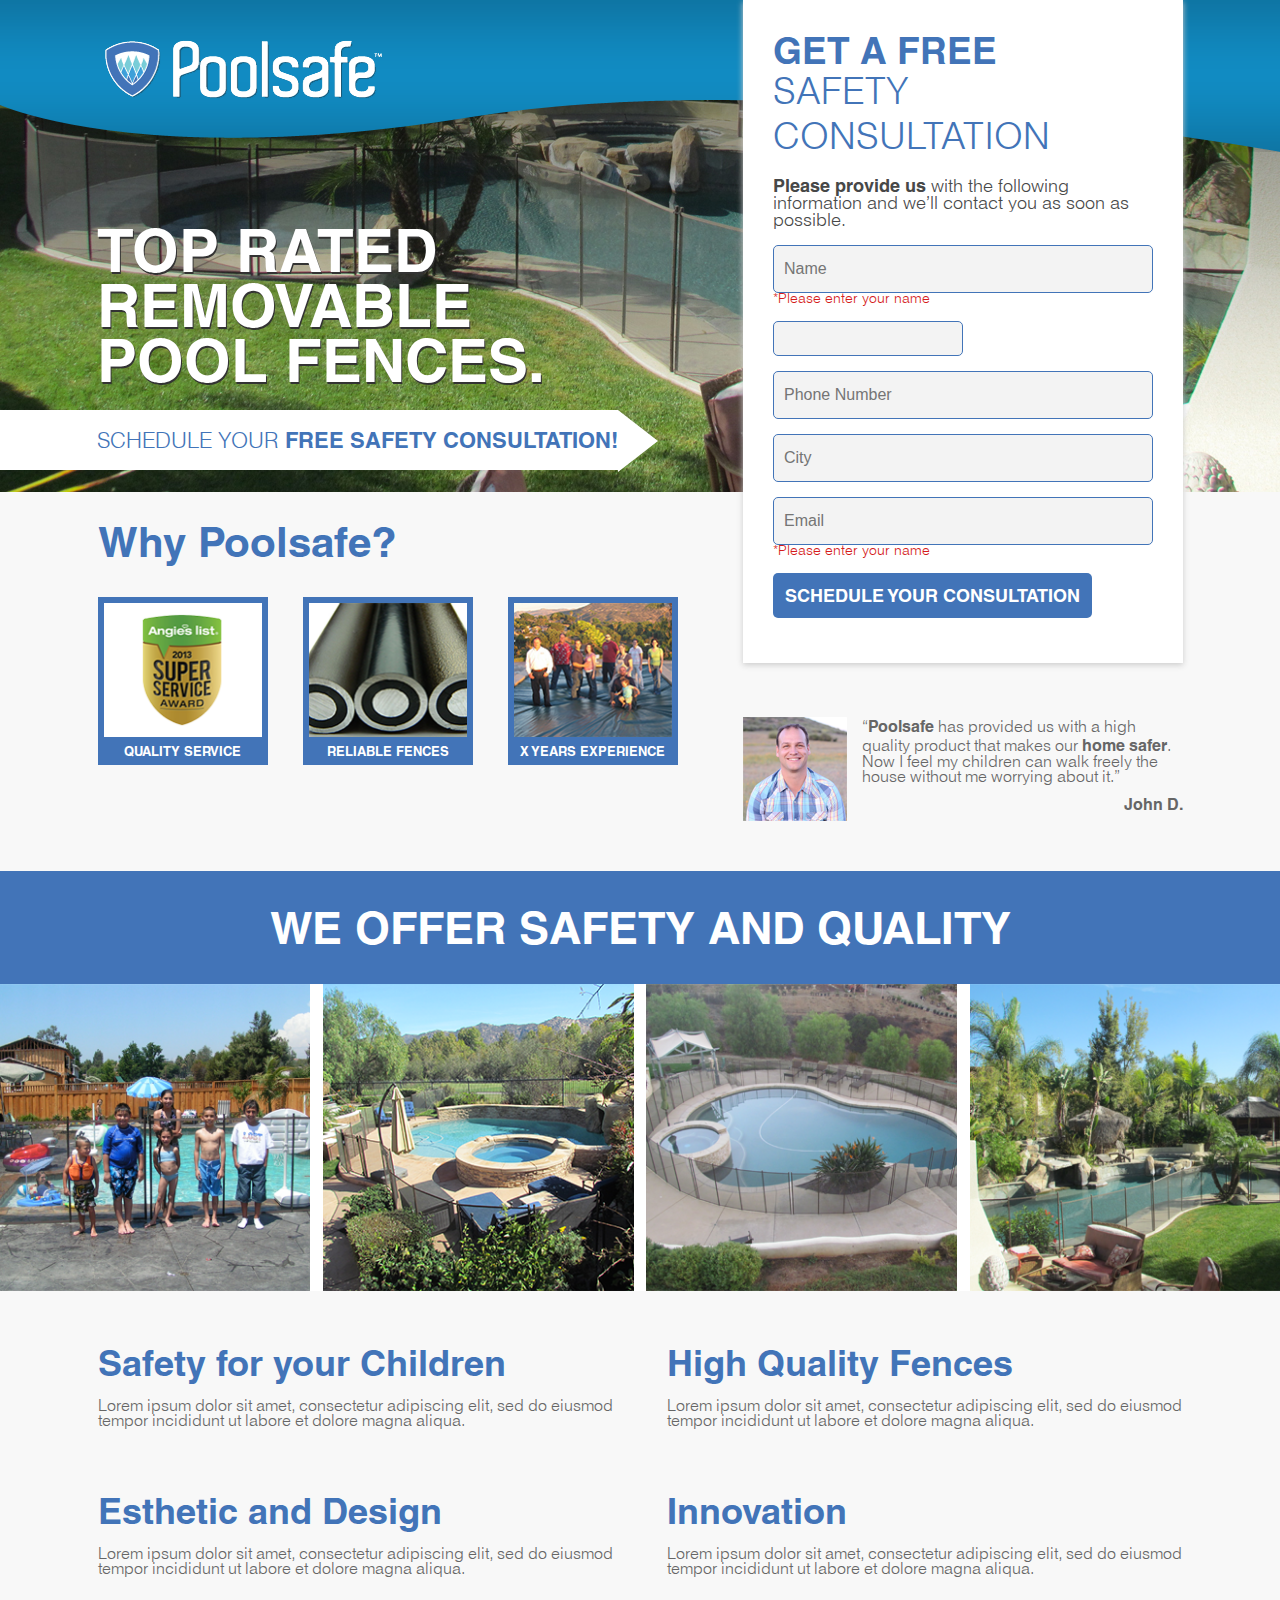
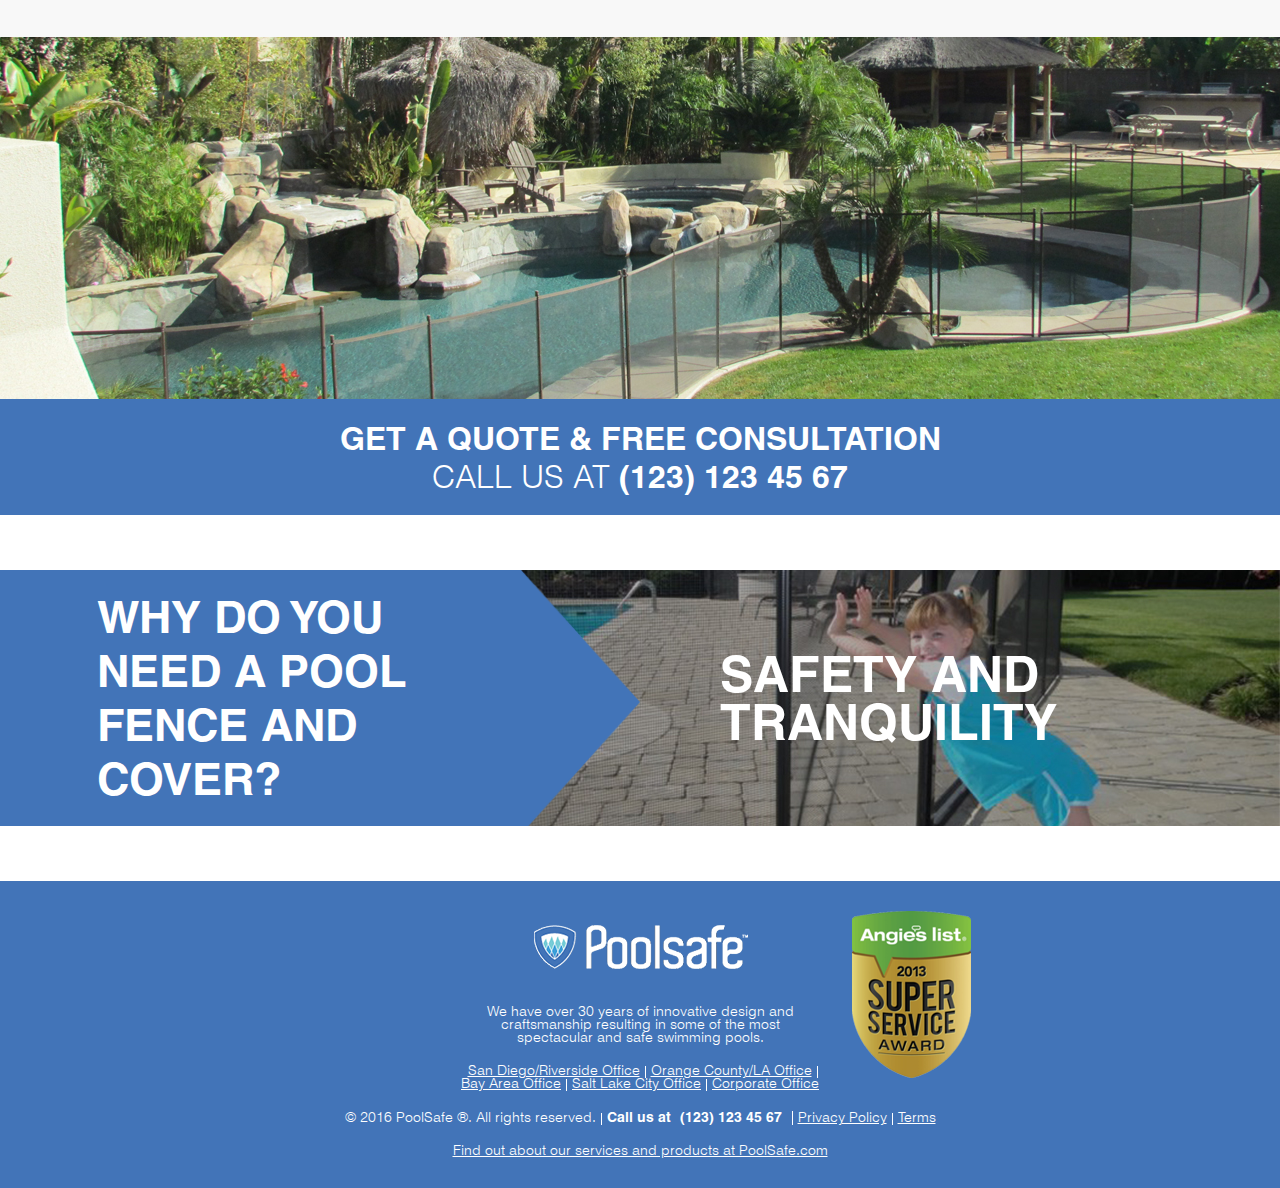
==== index.html @ 547ecc00 "HTML/CSS files" ====
<!doctype html>
<html>
<head>
<meta charset="utf-8">
<meta name="description" content="">
<meta name="keywords" content="">
<meta name="viewport" content="width=device-width, initial-scale=1">
<title>::PoolSafe::</title>
<link href="css/style.css" rel="stylesheet">
</head>

<body>
<section class="wrappar">
<header class="header">
    <div class="container">
        <div class="logo"><a href=""><img src="images/logo.png" alt="Pool Safe" /></a></div>
    </div>
</header>
<div class="banner">
    <div class="banner-caption1"><p>Top Rated Removable Pool Fences.</p></div>
    <div class="banner-caption2"><p>Schedule Your <strong>Free Safety Consultation!</strong></p></div>
    <img src="images/banner-img.jpg" alt="banner" />
</div>
<div class="c-form">
    <h2 class="color-blue">Get a Free <br><span>Safety<br> Consultation</span></h2>
    <p><strong>Please provide us</strong> with the following information and we’ll contact you as soon as possible.</p>
    <form>
        <p>
        <input type="text" name="Name" placeholder="Name" />
        <span class="error-msg">*Please enter your name</span>
        </p>
        <p class="">
         <select>
              <option></option>
              <option></option>
         </select>
        </p>
        <p>
        <input type="text" name="phone" placeholder="Phone Number" />
        </p>
        <p>
        <input type="text" name="city" placeholder="City" />
        </p>
        <p>
        <input type="email" name="email" placeholder="Email" />
        <span class="error-msg">*Please enter your name</span>
        </p>
        <p><input class="btn1" type="submit" name="submit" value="SCHEDULE YOUR CONSULTATION" /></p>
    </form>
</div>
<div class="why-pool">
    <div class="container">
    	<div class="why-pool-left">
        	<h2 class="color-blue">Why Poolsafe?</h2>
            <div class="wrap">
                <div class="why-pool-box">
                    <img src="images/pool-img1.png" alt="" />
                    <h4>Quality Service</h4>
                </div>
                <div class="why-pool-box">
                    <img src="images/pool-img2.png" alt="" />
                    <h4>RELIABLE FENCES</h4>
                </div>
                <div class="why-pool-box">
                    <img src="images/pool-img3.png" alt="" />
                    <h4>X Years EXPERIENCE</h4>
                </div>
                <div class="clr"></div>
            </div>
        </div>
        <div class="why-pool-right">
            <div class="testi">
            	<p><img src="images/john-d.png" alt="John D" /> “<strong>Poolsafe</strong> has provided us with a high quality product that makes our <strong>home safer</strong>. Now I feel my children can walk freely the house without me worrying about it.” </p> <p class="testi-name"><strong>John D.</strong></p>
            </div>
        </div>
        <div class="clr"></div>
    </div>
</div>
<div class="safety"><p>WE OFFER SAFETY AND QUALITY</p></div>
<div class="gallery">
    <div class="gallery-box"><img src="images/gallery-img1.png" alt="" /></div>
    <div class="gallery-box"><img src="images/gallery-img2.png" alt="" /></div>
    <div class="gallery-box"><img src="images/gallery-img3.png" alt="" /></div>
    <div class="gallery-box"><img src="images/gallery-img4.png" alt="" /></div>
    <div class="clr"></div>
</div>
<div class="services">
    <div class="container">
    	<div class="services-box">
        	<h3>Safety for your Children</h3>
            <p>Lorem ipsum dolor sit amet, consectetur adipiscing elit, sed do eiusmod tempor incididunt ut labore et dolore magna aliqua.</p>
        </div>
        <div class="services-box">
        	<h3>High Quality Fences</h3>
            <p>Lorem ipsum dolor sit amet, consectetur adipiscing elit, sed do eiusmod tempor incididunt ut labore et dolore magna aliqua.</p>
        </div>
        <div class="services-box">
        	<h3>Esthetic and Design</h3>
            <p>Lorem ipsum dolor sit amet, consectetur adipiscing elit, sed do eiusmod tempor incididunt ut labore et dolore magna aliqua.</p>
        </div>
        <div class="services-box">
        	<h3>Innovation</h3>
            <p>Lorem ipsum dolor sit amet, consectetur adipiscing elit, sed do eiusmod tempor incididunt ut labore et dolore magna aliqua.</p>
        </div>
        <div class="clr"></div>
    </div>
</div>
<div class="get-quote">
    <img src="images/get-quote-img.jpg" alt="" />
    <p><strong>GET A QUOTE & FREE CONSULTATION</strong><br>CALL US AT <strong><a href='#'>(123) 123 45 67</a></strong></p>
</div>
<div class="cover">
    <div class="cover-left"><p>Why do you<br>need a pool<br>fence and<br> cover?</p></div>
    <div class="cover-right"><p>SAFETY AND<br>TRANQUILITY</p></div>
    <div class="clr"></div>
</div>
</section>
<footer class="footer">
    <div class="footer-main">
        <p><a href=""><img src="images/footer-logo.png" alt="logo" /></a></p>
        <p>We have over 30 years of innovative design and<br> craftsmanship resulting in some of the most<br> spectacular and safe swimming pools.</p>
        <p><a href="">San Diego/Riverside Office</a><a href="">Orange County/LA Office</a><br><a href="">Bay Area Office</a><a href="">Salt Lake City Office</a><a href="">Corporate Office</a></p>
        <p><span>© 2016 PoolSafe ®. All rights reserved.</span><span><strong>Call us at <a href="#" class='no_line'>(123) 123 45 67</a></strong></span><a href="">Privacy Policy</a><a href="">Terms</a></p>
        <p><a href="">Find out about our services and products at PoolSafe.com</a></p>
        <span class="award"><img src="images/award.png" alt="2013 Super service award" /></span>
    </div>
</footer>
</body>
</html>
---- css/style.css ----
@charset "utf-8";
/* CSS Document */

body{
	font-family: 'HelveticaLight';
	color:#666666;
}
img{
	max-width:100%;
}
.clr{
	clear:both;
}
*{
	margin:0;
	padding:0;
	box-sizing:border-box;
	-moz-box-sizing:border-box;
	-webkit-box-sizing:border-box;
	-o-box-sizing:border-box;
	-ms-box-sizing:border-box;
}
.color-blue{
	color:#4274b8;
}
h1, h2, h3, h4, h5, h6, strong{
	font-weight:normal;
	font-family: 'Helvetica-Bold';
}
@font-face {
  font-family: 'HelveticaLight';
  src: url('../fonts/HelveticaLight.eot?#iefix') format('embedded-opentype'),  url('../fonts/HelveticaLight.woff') format('woff'), url('../fonts/HelveticaLight.ttf')  format('truetype'), url('../fonts/HelveticaLight.svg#HelveticaLight') format('svg');
  font-weight: normal;
  font-style: normal;
}
@font-face {
  font-family: 'Helvetica-Bold';
  src: url('../fonts/Helvetica-Bold.eot?#iefix') format('embedded-opentype'),  url('../fonts/Helvetica-Bold.otf')  format('opentype'),
	     url('../fonts/Helvetica-Bold.woff') format('woff'), url('../fonts/Helvetica-Bold.ttf')  format('truetype'), url('../fonts/Helvetica-Bold.svg#Helvetica-Bold') format('svg');
  font-weight: normal;
  font-style: normal;
}
.wrappar{
	width:1280px;
	margin:0 auto;
	position:relative;
}
.container{
	width:1085px;
	margin:0 auto;
}

.header{
	position:absolute;
	width:100%;
	background:url(../images/header-bg.png) no-repeat;
	background-size:100%;
	z-index:2;
}
.logo{
	padding:30px 0 50px;
}
.logo img{
	display:block;
}
.banner{
	position:relative;
}
.banner img{
	display:block;
	width:100%;
}
.banner-caption1{
	position:absolute;
	top:223px;
	left:97px;
	width:500px;
}
.banner-caption1 p{
	font-size:60px;
	text-transform:uppercase;
	line-height:55px;
	color:#fff;
	font-family: 'Helvetica-Bold';
	text-shadow:1px 2px #333;
	-moz-text-shadow:1px 2px #333;
	-webkit-text-shadow:1px 2px #333;
	-o-text-shadow:1px 2px #333;
}
.banner-caption2{
	position:absolute;
	bottom:22px;
	left:0;
	background:#fff;
	padding-left:97px;
}
.banner-caption2 p{
	color:#4274b8;
	padding:17px 0;
	font-size:22px;
	text-transform:uppercase;
}
.banner-caption2::after {
    border-bottom: 31px solid transparent;
    border-left: 40px solid #fff;
    border-top: 31px solid transparent;
    content: "";
    height: 0;
    left: 100%;
    position: absolute;
    top: 0;
    width: 0;
}
.c-form {
    background: #fff none repeat scroll 0 0;
    box-shadow:0px 2px 6px #cccccc;
    color: #474848;
    padding: 30px;
    position: absolute;
    right: 97px;
    top: 0;
    width: 440px;
    z-index: 3;
}
.c-form p{
	margin-bottom:15px;
	font-size:18px;
}
.c-form h2{
	font-size:37px;
	line-height:40px;
	margin-bottom:15px;
	text-transform:uppercase;
}
.c-form h2 span{
	font-family: 'HelveticaLight';
}
.c-form form{
}
.c-form input[type="text"], .c-form input[type="email"], .c-form select{
	background:#f3f3f3;
	height:48px;
	border:1px solid #4274b8;
	border-radius:5px;
	width:100%;
	padding:0 10px;
	color:#989898;
	font-size:16px;
}
.c-form select{
	width:50%;
	height:35px;
	-moz-appearance:none;
	-webkit-appearance:none;
	appearance:none;
}
span.error-msg{
	color:#d51b1b;
	font-size:14px;
	display:block;
}
.btn1{
	border-radius:5px;
	color:#fff;
	border:none;
	text-transform:uppercase;
	font-size:18px;
	text-align:center;
	padding:12px;
	font-family: 'Helvetica-Bold';
	background:#4274b8;
	cursor:pointer;
	-webkit-appearance:none;
	-moz-appearance:none;
	appearance:none;
}
.why-pool{
	background:#f8f8f8;
	padding:25px 0 40px;
}
.why-pool h2{
	font-size:42px;
	margin-bottom:30px;
}
.why-pool-left{
	width:582px;
	float:left;
}
.why-pool-right{
	width:440px;
	float:right;
	padding-top:200px;
}
.why-pool-box{
	float:left;
	border:6px solid #4274b8;
	text-align:center;
	width:170px;
	margin-left:35px;
}
.why-pool-box img{
	display:block;
	width:100%;
}


.get-quote a {
    color: #fff;
    text-decoration: none;
}
.why-pool-box:nth-child(1){
	margin-left:0;
}
.why-pool-box h4{
	text-transform:uppercase;
	color:#fff;
	font-size:13px;
	background:#4274b8;
	padding:6px 0 0;
}
.testi{
}
.testi img{
	float:left;
	margin:0 15px 10px 0;
}
.testi-name{
	text-align:right;
	margin-top:10px;
}
.safety{
	background:#4274b8;
	text-align:center;
}
.safety p{
	color:#fff;
	font-size:45px;
	text-transform:uppercase;
	font-family: 'Helvetica-Bold';
	padding:30px;
}
.gallery{
}
.gallery img{
	width:100%;
	display:block;
}
.gallery-box{
	float:left;
	width:24.25%;
	margin-left:1%;
}
.gallery-box:nth-child(1){
	margin-left:0;
}
.services{
	background:#f8f8f8;
	padding:50px 0 0;
}
.services-box{
	float:left;
	width:47.5%;
	margin-bottom:60px;
}
.services-box:nth-child(2n){
	float:right;
}
.services-box h3{
	font-size:36px;
	color:#4274B8;
	margin-bottom:15px;
}
.services-box p{
	font-size:16px;
}
.get-quote{
	text-align:center;
	margin-bottom:55px;
}
.get-quote img{
	display:block;
	width:100%;
}
.get-quote p{
	background:#4274B8;
	color:#fff;
	text-transform:uppercase;
	font-size:32px;
	padding:20px 0;
}
.cover{
	background:url(../images/cover-bg.jpg) no-repeat right top;
	margin-bottom:55px;
}
.cover-left{
	float:left;
	width:50%;
	background:url(../images/cover-blue-bg.png) no-repeat;
	background-size:100%;
	padding:20px 20px 20px 97px;
}
.cover-left p{
	font-size:45px;
	line-height:54px;
	text-transform:uppercase;
	font-family: 'Helvetica-Bold';
	color:#fff;
}
.cover-right{
	float:left;
	padding:80px;
}
.cover-right p{
	font-size:50px;
	line-height:48px;
	font-family: 'Helvetica-Bold';
	color:#fff;
}
.footer{
	background:#4274b8;
	text-align:center;
	font-size:14px;
	color:#fff;
	padding:30px 0 10px;
}
.footer-main{
	width:620px;
	margin:0 auto;
	position:relative;
}
.footer p{
	margin-bottom:20px;
}
.footer a{
	text-decoration:underline;
	color:#fff;
	display:inline-block;
	line-height:12px;
	padding:0 5px;
	border-right:1px solid #fff;
}
.footer a:hover{
	text-decoration:none;
}
.footer span{
	color:#fff;
	display:inline-block;
	line-height:12px;
	padding:0 5px;
	border-right:1px solid #fff;
}
.footer a:last-child, .footer span:last-child{
	border:none;
}
.award{
	position:absolute;
	top:0;
	right:-26px;
	display:inline-block;
}
.footer a.no_line{ text-decoration:none;}

@media all and (max-width:1279px){
	.wrappar{width:100%;}
	.container{width:96%;}
	.logo{padding:14px 0 24px;}
	.banner-caption1{width:300px; left:2%; bottom:120px; top:auto;}
	.banner-caption1 p{font-size:36px; line-height:36px;}
	.c-form{width:350px; right:2%;}
	.banner-caption2{padding-left:2%;}
	.c-form h2{font-size:30px; line-height:34px;}
	.btn1{font-size:14px;}
	.why-pool-right{width:100%; margin-top:35px; padding:0;}
	.cover-left{background:rgba(0, 0, 0, 0) url("../images/cover-blue-bg.png") no-repeat scroll 0 0 / 100% 100%; padding:20px 0; text-align:center;}
}
@media all and (max-width:980px){
	.logo{padding:20px 0;}
	.logo img{width:170px;}
	.c-form{width:100%; box-shadow:none; position:relative; right:auto; top:auto;}
	.c-form h2 br{display:none;}
	.banner-caption1{width:80%; bottom:110px;}
	.services-box{width:100%;}
	.cover{background:none;}
	.cover-left{width:100%; background:#4274B8;}
	.cover-left br{display:none;}
	.cover-right{width:100%; background:rgba(0, 0, 0, 0) url("../images/cover-bg.jpg") no-repeat scroll right top;}
	.cover-left p{font-size:36px; line-height:44px;}
}
@media all and (max-width:767px){
	.container{width:92%;}
	.header{position:relative; text-align:center; background:#1082b5;}
	.logo{padding:10px 0;}
	.logo img{display:inline-block;}
	.banner-caption2 p{font-size:12px;}
	.banner-caption2::after{border-bottom: 21px solid transparent; border-left: 20px solid #fff; border-top: 21px solid transparent;}
	.banner-caption2{bottom:10px;}
	.banner-caption1 p{font-size:16px; line-height:normal;}
	.banner-caption1{bottom:65px;}
	.banner-caption2 p{padding:13px 0;}
	.c-form{padding:20px;}
	.why-pool-left{width:100%;}
	.why-pool h2{font-size:36px; text-align:center;}
	.why-pool-box, .why-pool-box:nth-child(1){float:none; margin:0 auto 20px;}
	.gallery-box{width:50%; margin:0;}
	.services{padding:30px 0 0;}
	.services-box{margin-bottom:20px;}
	.services-box h3{font-size:24px; margin-bottom:8px;}
	.get-quote p{font-size:20px;}
	.get-quote{margin-bottom:20px;}
	.cover-left p, .cover-right p{font-size:20px; line-height:26px;}
	.cover-right{padding:40px 20px;}
	.cover{margin-bottom:20px;}
	.footer-main{width:100%; padding:0 20px;}
	.award{position:relative; top:auto; right:auto;}
	.safety p{font-size:30px;}
}
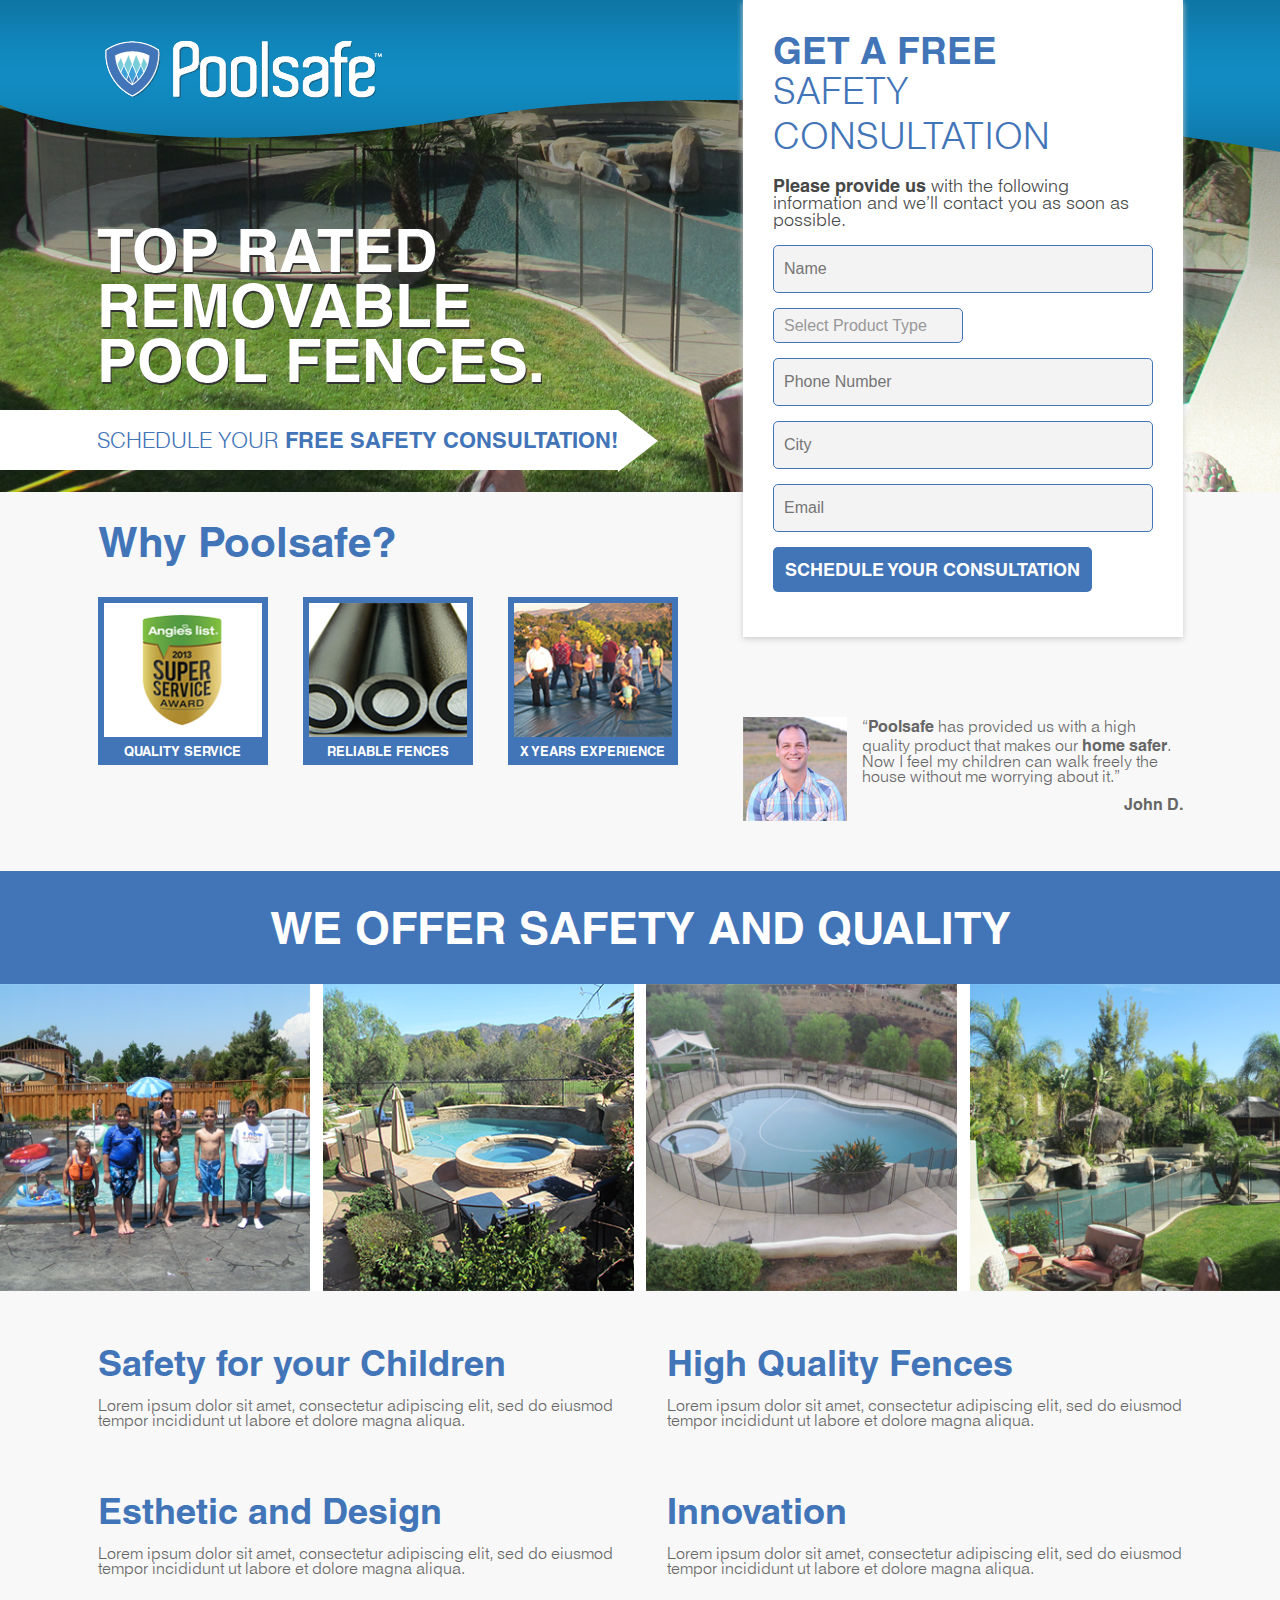
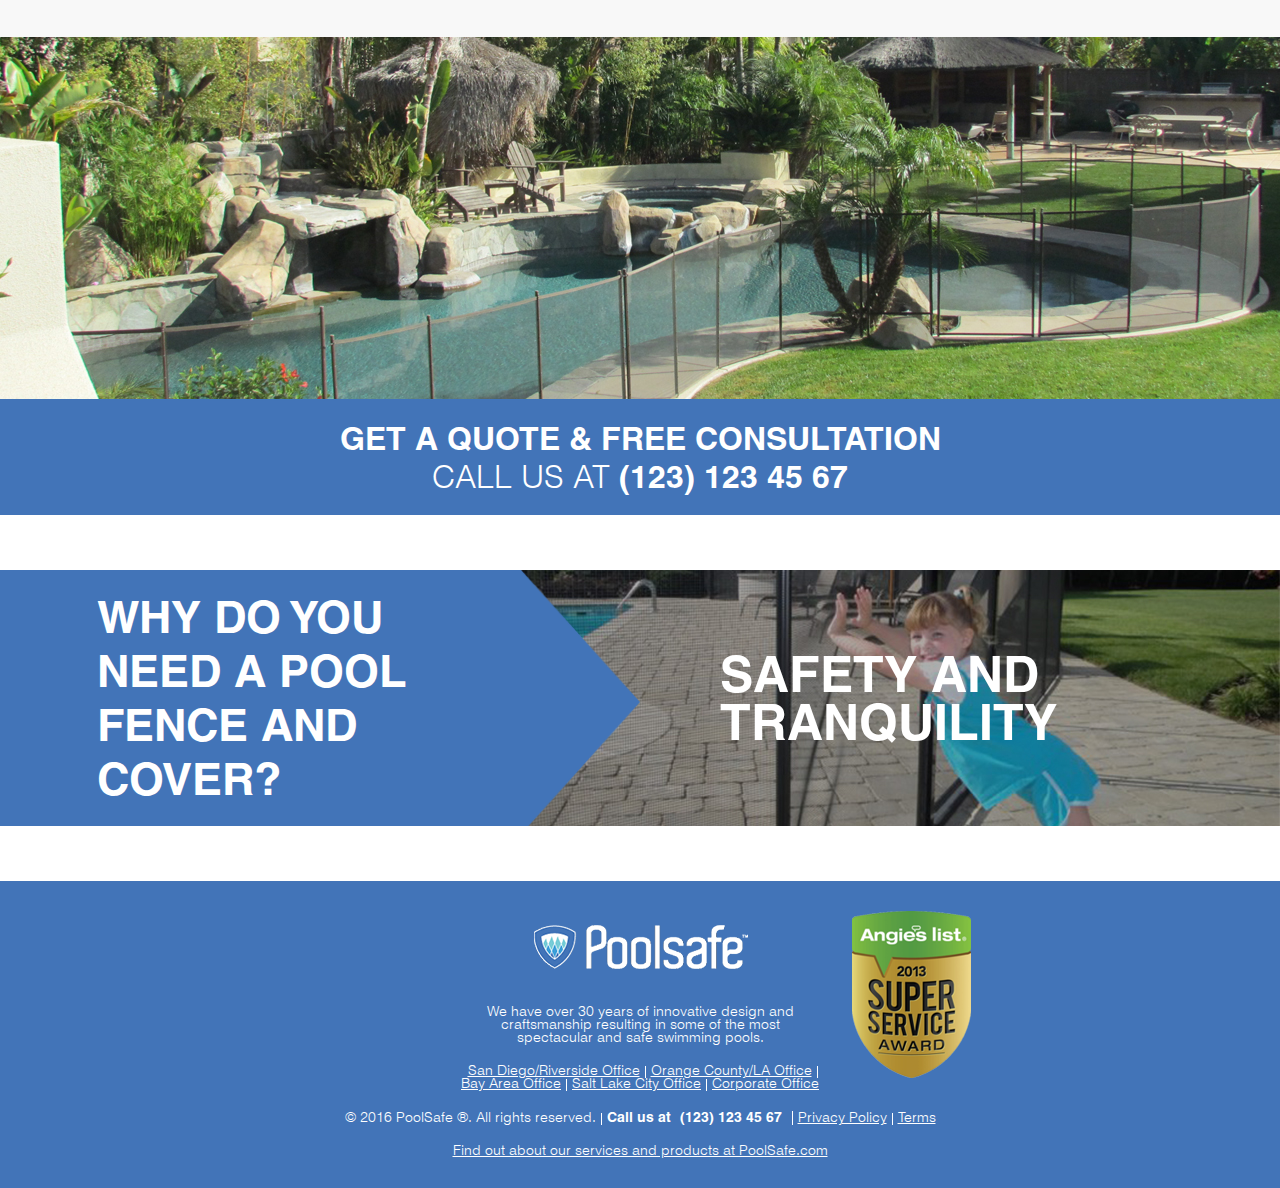
==== commit a089b254: "initial creation of email script" ====
--- a/index.html
+++ b/index.html
@@ -1,119 +1,120 @@
 <!doctype html>
 <html>
 <head>
-<meta charset="utf-8">
-<meta name="description" content="">
-<meta name="keywords" content="">
-<meta name="viewport" content="width=device-width, initial-scale=1">
-<title>::PoolSafe::</title>
-<link href="css/style.css" rel="stylesheet">
+    <meta charset="utf-8">
+    <meta name="description" content="">
+    <meta name="keywords" content="">
+    <meta name="viewport" content="width=device-width, initial-scale=1">
+    <title>::PoolSafe::</title>
+    <link href="css/style.css" rel="stylesheet">
+    <script type='text/javascript' src='js/jquery-1.11.1.js'></script>
+    <script type='text/javascript' src='js/jquery.validate.min.js'></script>
 </head>
 
 <body>
 <section class="wrappar">
-<header class="header">
-    <div class="container">
-        <div class="logo"><a href=""><img src="images/logo.png" alt="Pool Safe" /></a></div>
+    <header class="header">
+        <div class="container">
+            <div class="logo"><a href=""><img src="images/logo.png" alt="Pool Safe" /></a></div>
+        </div>
+    </header>
+    <div class="banner">
+        <div class="banner-caption1"><p>Top Rated Removable Pool Fences.</p></div>
+        <div class="banner-caption2"><p>Schedule Your <strong>Free Safety Consultation!</strong></p></div>
+        <img src="images/banner-img.jpg" alt="banner" />
     </div>
-</header>
-<div class="banner">
-    <div class="banner-caption1"><p>Top Rated Removable Pool Fences.</p></div>
-    <div class="banner-caption2"><p>Schedule Your <strong>Free Safety Consultation!</strong></p></div>
-    <img src="images/banner-img.jpg" alt="banner" />
-</div>
-<div class="c-form">
-    <h2 class="color-blue">Get a Free <br><span>Safety<br> Consultation</span></h2>
-    <p><strong>Please provide us</strong> with the following information and we’ll contact you as soon as possible.</p>
-    <form>
-        <p>
-        <input type="text" name="Name" placeholder="Name" />
-        <span class="error-msg">*Please enter your name</span>
-        </p>
-        <p class="">
-         <select>
-              <option></option>
-              <option></option>
-         </select>
-        </p>
-        <p>
-        <input type="text" name="phone" placeholder="Phone Number" />
-        </p>
-        <p>
-        <input type="text" name="city" placeholder="City" />
-        </p>
-        <p>
-        <input type="email" name="email" placeholder="Email" />
-        <span class="error-msg">*Please enter your name</span>
-        </p>
-        <p><input class="btn1" type="submit" name="submit" value="SCHEDULE YOUR CONSULTATION" /></p>
-    </form>
-</div>
-<div class="why-pool">
-    <div class="container">
-    	<div class="why-pool-left">
-        	<h2 class="color-blue">Why Poolsafe?</h2>
-            <div class="wrap">
-                <div class="why-pool-box">
-                    <img src="images/pool-img1.png" alt="" />
-                    <h4>Quality Service</h4>
+    <div class="c-form">
+        <h2 class="color-blue">Get a Free <br><span>Safety<br> Consultation</span></h2>
+        <p><strong>Please provide us</strong> with the following information and we’ll contact you as soon as possible.</p>
+        <form id="contactForm" method="post" action="email.php">
+            <p>
+                <input type="text" name="name" minlength="2" placeholder="Name"/>
+            </p>
+            <p>
+                <select name="product">
+                    <option value="Nothing Selected">Select Product Type</option>
+                    <option value="fences">Fences</option>
+                    <option value="covers">Covers</option>
+                </select>
+            </p>
+            <p>
+                <input type="text" name="phone" placeholder="Phone Number" />
+            </p>
+            <p>
+                <input type="text" name="city" placeholder="City" />
+            </p>
+            <p>
+                <input type="email" name="email" placeholder="Email"/>
+            </p>
+            <p><input class="btn1" type="submit" name="submit" value="SCHEDULE YOUR CONSULTATION" onclick="formSubmit(this)"/></p>
+        </form>
+    </div>
+    <div class="why-pool">
+        <div class="container">
+            <div class="why-pool-left">
+                <h2 class="color-blue">Why Poolsafe?</h2>
+                <div class="wrap">
+                    <div class="why-pool-box">
+                        <img src="images/pool-img1.png" alt="" />
+                        <h4>Quality Service</h4>
+                    </div>
+                    <div class="why-pool-box">
+                        <img src="images/pool-img2.png" alt="" />
+                        <h4>RELIABLE FENCES</h4>
+                    </div>
+                    <div class="why-pool-box">
+                        <img src="images/pool-img3.png" alt="" />
+                        <h4>X Years EXPERIENCE</h4>
+                    </div>
+                    <div class="clr"></div>
                 </div>
-                <div class="why-pool-box">
-                    <img src="images/pool-img2.png" alt="" />
-                    <h4>RELIABLE FENCES</h4>
+            </div>
+            <div class="why-pool-right">
+                <div class="testi">
+                    <p><img src="images/john-d.png" alt="John D" /> “<strong>Poolsafe</strong> has provided us with a high quality product that makes our <strong>home safer</strong>. Now I feel my children can walk freely the house without me worrying about it.” </p> <p class="testi-name"><strong>John D.</strong></p>
                 </div>
-                <div class="why-pool-box">
-                    <img src="images/pool-img3.png" alt="" />
-                    <h4>X Years EXPERIENCE</h4>
-                </div>
-                <div class="clr"></div>
             </div>
+            <div class="clr"></div>
         </div>
-        <div class="why-pool-right">
-            <div class="testi">
-            	<p><img src="images/john-d.png" alt="John D" /> “<strong>Poolsafe</strong> has provided us with a high quality product that makes our <strong>home safer</strong>. Now I feel my children can walk freely the house without me worrying about it.” </p> <p class="testi-name"><strong>John D.</strong></p>
-            </div>
-        </div>
+    </div>
+    <div class="safety"><p>WE OFFER SAFETY AND QUALITY</p></div>
+    <div class="gallery">
+        <div class="gallery-box"><img src="images/gallery-img1.png" alt="" /></div>
+        <div class="gallery-box"><img src="images/gallery-img2.png" alt="" /></div>
+        <div class="gallery-box"><img src="images/gallery-img3.png" alt="" /></div>
+        <div class="gallery-box"><img src="images/gallery-img4.png" alt="" /></div>
         <div class="clr"></div>
     </div>
-</div>
-<div class="safety"><p>WE OFFER SAFETY AND QUALITY</p></div>
-<div class="gallery">
-    <div class="gallery-box"><img src="images/gallery-img1.png" alt="" /></div>
-    <div class="gallery-box"><img src="images/gallery-img2.png" alt="" /></div>
-    <div class="gallery-box"><img src="images/gallery-img3.png" alt="" /></div>
-    <div class="gallery-box"><img src="images/gallery-img4.png" alt="" /></div>
-    <div class="clr"></div>
-</div>
-<div class="services">
-    <div class="container">
-    	<div class="services-box">
-        	<h3>Safety for your Children</h3>
-            <p>Lorem ipsum dolor sit amet, consectetur adipiscing elit, sed do eiusmod tempor incididunt ut labore et dolore magna aliqua.</p>
+    <div class="services">
+        <div class="container">
+            <div class="services-box">
+                <h3>Safety for your Children</h3>
+                <p>Lorem ipsum dolor sit amet, consectetur adipiscing elit, sed do eiusmod tempor incididunt ut labore et dolore magna aliqua.</p>
+            </div>
+            <div class="services-box">
+                <h3>High Quality Fences</h3>
+                <p>Lorem ipsum dolor sit amet, consectetur adipiscing elit, sed do eiusmod tempor incididunt ut labore et dolore magna aliqua.</p>
+            </div>
+            <div class="services-box">
+                <h3>Esthetic and Design</h3>
+                <p>Lorem ipsum dolor sit amet, consectetur adipiscing elit, sed do eiusmod tempor incididunt ut labore et dolore magna aliqua.</p>
+            </div>
+            <div class="services-box">
+                <h3>Innovation</h3>
+                <p>Lorem ipsum dolor sit amet, consectetur adipiscing elit, sed do eiusmod tempor incididunt ut labore et dolore magna aliqua.</p>
+            </div>
+            <div class="clr"></div>
         </div>
-        <div class="services-box">
-        	<h3>High Quality Fences</h3>
-            <p>Lorem ipsum dolor sit amet, consectetur adipiscing elit, sed do eiusmod tempor incididunt ut labore et dolore magna aliqua.</p>
-        </div>
-        <div class="services-box">
-        	<h3>Esthetic and Design</h3>
-            <p>Lorem ipsum dolor sit amet, consectetur adipiscing elit, sed do eiusmod tempor incididunt ut labore et dolore magna aliqua.</p>
-        </div>
-        <div class="services-box">
-        	<h3>Innovation</h3>
-            <p>Lorem ipsum dolor sit amet, consectetur adipiscing elit, sed do eiusmod tempor incididunt ut labore et dolore magna aliqua.</p>
-        </div>
+    </div>
+    <div class="get-quote">
+        <img src="images/get-quote-img.jpg" alt="" />
+        <p><strong>GET A QUOTE & FREE CONSULTATION</strong><br>CALL US AT <strong><a href='#'>(123) 123 45 67</a></strong></p>
+    </div>
+    <div class="cover">
+        <div class="cover-left"><p>Why do you<br>need a pool<br>fence and<br> cover?</p></div>
+        <div class="cover-right"><p>SAFETY AND<br>TRANQUILITY</p></div>
         <div class="clr"></div>
     </div>
-</div>
-<div class="get-quote">
-    <img src="images/get-quote-img.jpg" alt="" />
-    <p><strong>GET A QUOTE & FREE CONSULTATION</strong><br>CALL US AT <strong><a href='#'>(123) 123 45 67</a></strong></p>
-</div>
-<div class="cover">
-    <div class="cover-left"><p>Why do you<br>need a pool<br>fence and<br> cover?</p></div>
-    <div class="cover-right"><p>SAFETY AND<br>TRANQUILITY</p></div>
-    <div class="clr"></div>
-</div>
 </section>
 <footer class="footer">
     <div class="footer-main">
@@ -125,5 +126,43 @@
         <span class="award"><img src="images/award.png" alt="2013 Super service award" /></span>
     </div>
 </footer>
+<script>
+    $("#contactForm").validate({
+        rules: {
+            name: {
+                required: true
+            },
+            email: {
+                required: true,
+                email: true
+            }
+        },
+        messages: {
+            name: "* Please enter your name",
+            email: {
+                required: "* Please enter a valid email",
+                email: "* Not a valid email address"
+            }
+        },
+        submitHandler: function(form) {
+            $.ajax({
+                type: 'POST',
+                url: 'email.php',
+                data: $('#contactForm').serialize(),
+                success: function (response) {
+                    alert(response);
+                    if (response == 1) {
+                        alert("success: " + response);
+                    } else {
+                        alert("email fail");
+                    }
+                },
+                error: function(){
+                    alert("Unable to submit form. Please try again later.");
+                }
+            });
+        }
+    });
+</script>
 </body>
 </html>
--- a/css/style.css
+++ b/css/style.css
@@ -154,10 +154,12 @@
 	-webkit-appearance:none;
 	appearance:none;
 }
-span.error-msg{
+.error{
 	color:#d51b1b;
 	font-size:14px;
 	display:block;
+	margin-top: 10px;
+	padding-left: 10px;
 }
 .btn1{
 	border-radius:5px;
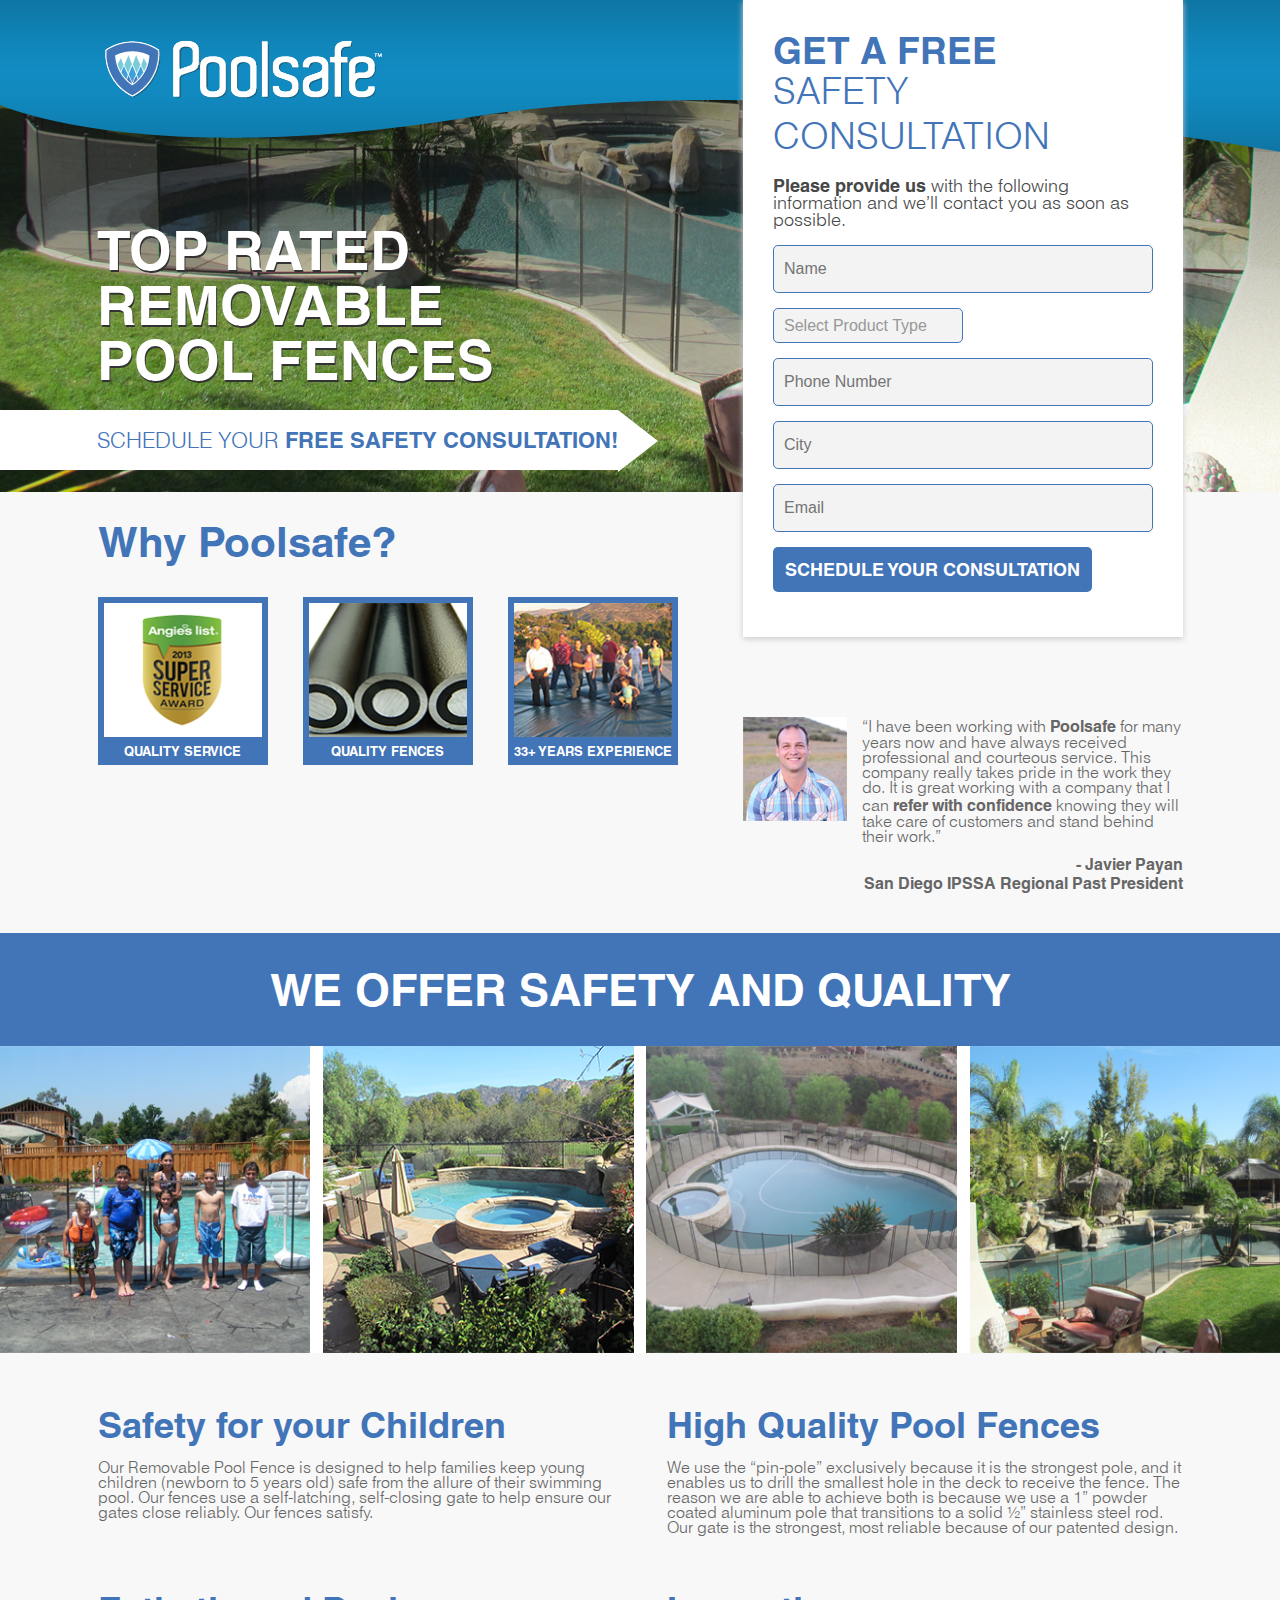
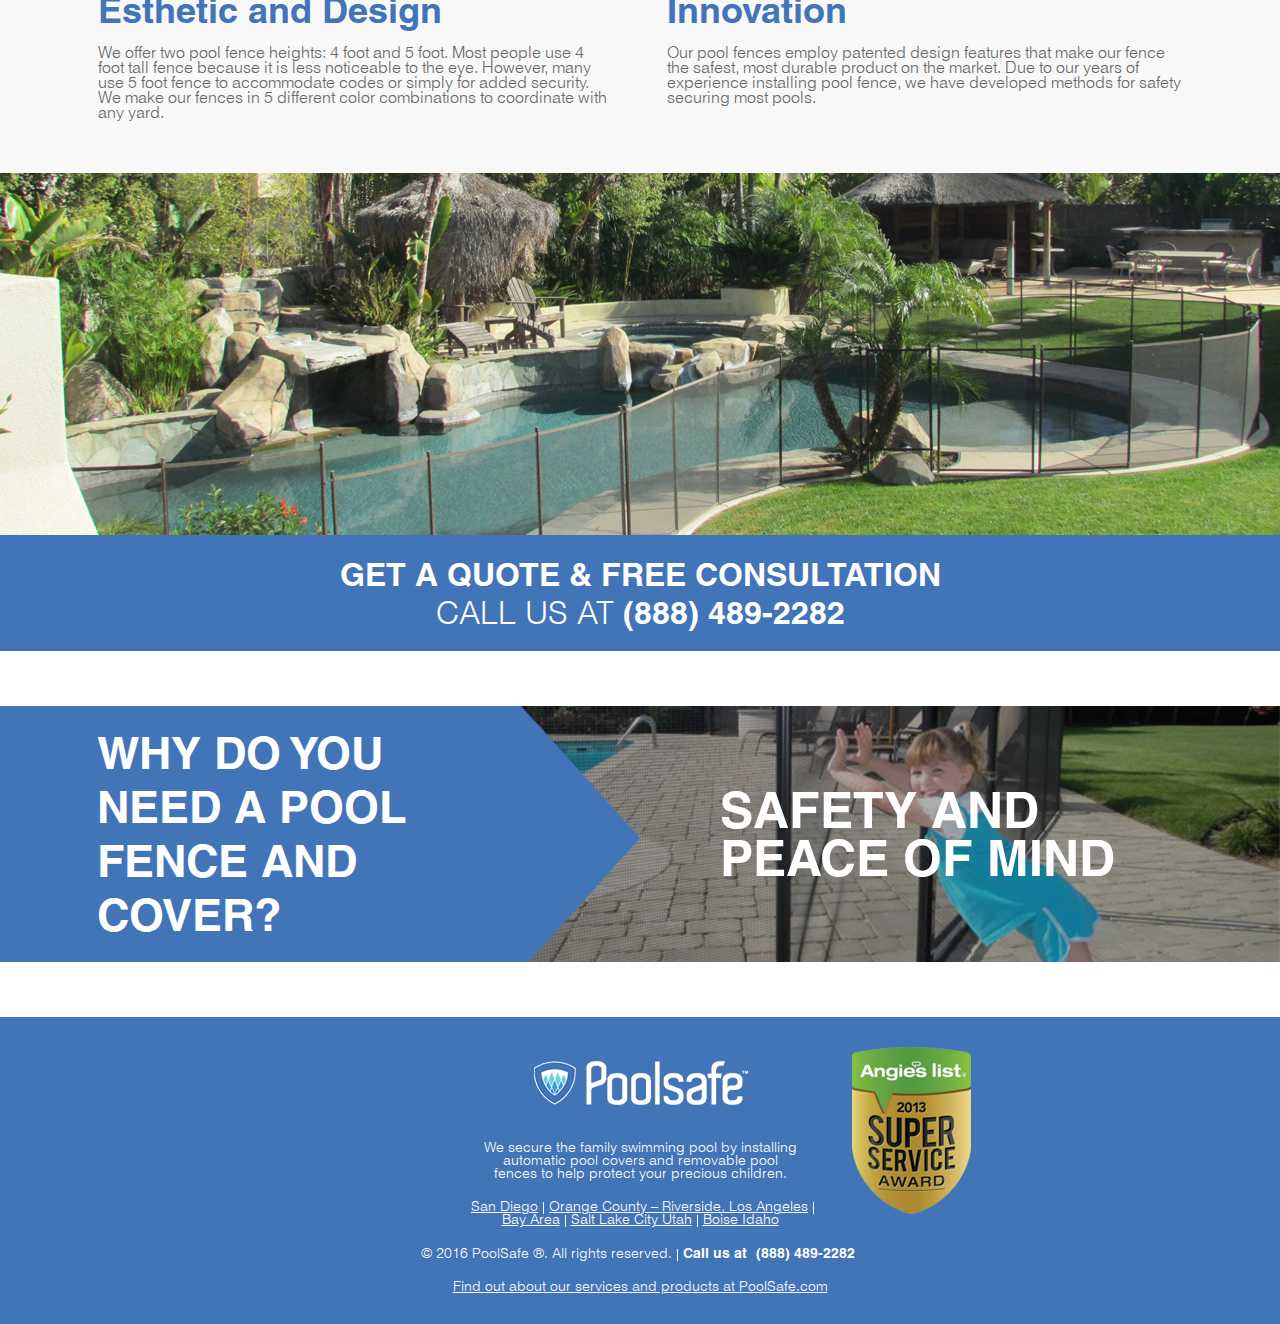
==== commit 611fbecf: "update content. fix few styles" ====
--- a/index.html
+++ b/index.html
@@ -19,13 +19,14 @@
         </div>
     </header>
     <div class="banner">
-        <div class="banner-caption1"><p>Top Rated Removable Pool Fences.</p></div>
+        <div class="banner-caption1"><p>Top Rated Removable Pool Fences</p></div>
         <div class="banner-caption2"><p>Schedule Your <strong>Free Safety Consultation!</strong></p></div>
         <img src="images/banner-img.jpg" alt="banner" />
     </div>
     <div class="c-form">
         <h2 class="color-blue">Get a Free <br><span>Safety<br> Consultation</span></h2>
         <p><strong>Please provide us</strong> with the following information and we’ll contact you as soon as possible.</p>
+        <p id="formMessage" hidden></p>
         <form id="contactForm" method="post" action="email.php">
             <p>
                 <input type="text" name="name" minlength="2" placeholder="Name"/>
@@ -33,8 +34,8 @@
             <p>
                 <select name="product">
                     <option value="Nothing Selected">Select Product Type</option>
-                    <option value="fences">Fences</option>
-                    <option value="covers">Covers</option>
+                    <option value="pool covers">Pool Covers</option>
+                    <option value="pool fences">Pool Fences</option>
                 </select>
             </p>
             <p>
@@ -60,18 +61,18 @@
                     </div>
                     <div class="why-pool-box">
                         <img src="images/pool-img2.png" alt="" />
-                        <h4>RELIABLE FENCES</h4>
+                        <h4>Quality Fences</h4>
                     </div>
                     <div class="why-pool-box">
                         <img src="images/pool-img3.png" alt="" />
-                        <h4>X Years EXPERIENCE</h4>
+                        <h4>33+ Years Experience</h4>
                     </div>
                     <div class="clr"></div>
                 </div>
             </div>
             <div class="why-pool-right">
                 <div class="testi">
-                    <p><img src="images/john-d.png" alt="John D" /> “<strong>Poolsafe</strong> has provided us with a high quality product that makes our <strong>home safer</strong>. Now I feel my children can walk freely the house without me worrying about it.” </p> <p class="testi-name"><strong>John D.</strong></p>
+                    <p><img src="images/john-d.png" alt="John D" /> “I have been working with <strong>Poolsafe</strong> for many years now and have always received professional and courteous service. This company really takes pride in the work they do. It is great working with a company that I can <strong>refer with confidence</strong> knowing they will take care of customers and stand behind their work.”</p> <p class="testi-name"><strong>- Javier Payan</br>San Diego IPSSA Regional Past President</strong></p>
                 </div>
             </div>
             <div class="clr"></div>
@@ -89,40 +90,40 @@
         <div class="container">
             <div class="services-box">
                 <h3>Safety for your Children</h3>
-                <p>Lorem ipsum dolor sit amet, consectetur adipiscing elit, sed do eiusmod tempor incididunt ut labore et dolore magna aliqua.</p>
+                <p>Our Removable Pool Fence is designed to help families keep young children (newborn to 5 years old) safe from the allure of their swimming pool. Our fences use a self-latching, self-closing gate to help ensure our gates close reliably. Our fences satisfy.</p>
             </div>
             <div class="services-box">
-                <h3>High Quality Fences</h3>
-                <p>Lorem ipsum dolor sit amet, consectetur adipiscing elit, sed do eiusmod tempor incididunt ut labore et dolore magna aliqua.</p>
+                <h3>High Quality Pool Fences</h3>
+                <p>We use the “pin-pole” exclusively because it is the strongest pole, and it enables us to drill the smallest hole in the deck to receive the fence. The reason we are able to achieve both is because we use a 1” powder coated aluminum pole that transitions to a solid ½” stainless steel rod. Our gate is the strongest, most reliable because of our patented design.</p>
             </div>
             <div class="services-box">
                 <h3>Esthetic and Design</h3>
-                <p>Lorem ipsum dolor sit amet, consectetur adipiscing elit, sed do eiusmod tempor incididunt ut labore et dolore magna aliqua.</p>
+                <p>We offer two pool fence heights: 4 foot and 5 foot. Most people use 4 foot tall fence because it is less noticeable to the eye. However, many use 5 foot fence to accommodate codes or simply for added security. We make our fences in 5 different color combinations to coordinate with any yard.</p>
             </div>
             <div class="services-box">
                 <h3>Innovation</h3>
-                <p>Lorem ipsum dolor sit amet, consectetur adipiscing elit, sed do eiusmod tempor incididunt ut labore et dolore magna aliqua.</p>
+                <p>Our pool fences employ patented design features that make our fence the safest, most durable product on the market. Due to our years of experience installing pool fence, we have developed methods for safety securing most pools.</p>
             </div>
             <div class="clr"></div>
         </div>
     </div>
     <div class="get-quote">
         <img src="images/get-quote-img.jpg" alt="" />
-        <p><strong>GET A QUOTE & FREE CONSULTATION</strong><br>CALL US AT <strong><a href='#'>(123) 123 45 67</a></strong></p>
+        <p><strong>GET A QUOTE & FREE CONSULTATION</strong><br>CALL US AT <strong><a href='tel:1-888-489-2282'>(888) 489-2282</a></strong></p>
     </div>
     <div class="cover">
         <div class="cover-left"><p>Why do you<br>need a pool<br>fence and<br> cover?</p></div>
-        <div class="cover-right"><p>SAFETY AND<br>TRANQUILITY</p></div>
+        <div class="cover-right"><p>SAFETY AND<br>PEACE OF MIND</p></div>
         <div class="clr"></div>
     </div>
 </section>
 <footer class="footer">
     <div class="footer-main">
         <p><a href=""><img src="images/footer-logo.png" alt="logo" /></a></p>
-        <p>We have over 30 years of innovative design and<br> craftsmanship resulting in some of the most<br> spectacular and safe swimming pools.</p>
-        <p><a href="">San Diego/Riverside Office</a><a href="">Orange County/LA Office</a><br><a href="">Bay Area Office</a><a href="">Salt Lake City Office</a><a href="">Corporate Office</a></p>
-        <p><span>© 2016 PoolSafe ®. All rights reserved.</span><span><strong>Call us at <a href="#" class='no_line'>(123) 123 45 67</a></strong></span><a href="">Privacy Policy</a><a href="">Terms</a></p>
-        <p><a href="">Find out about our services and products at PoolSafe.com</a></p>
+        <p>We secure the family swimming pool by installing</br>automatic pool covers and removable pool</br>fences to help protect your precious children.</p>
+        <p><a href="">San Diego</a><a href="">Orange County – Riverside, Los Angeles</a><br><a href="">Bay Area</a><a href="">Salt Lake City Utah</a><a href="">Boise Idaho</a></p>
+        <p><span>© 2016 PoolSafe ®. All rights reserved.</span><span><strong>Call us at <a href="tel:1-888-489-2282" class='no_line'>(888) 489-2282</a></strong></span></p>
+        <p><a href="http://www.poolsafe.com">Find out about our services and products at PoolSafe.com</a></p>
         <span class="award"><img src="images/award.png" alt="2013 Super service award" /></span>
     </div>
 </footer>
@@ -132,6 +133,9 @@
             name: {
                 required: true
             },
+            city: {
+                required: true
+            },
             email: {
                 required: true,
                 email: true
@@ -139,6 +143,7 @@
         },
         messages: {
             name: "* Please enter your name",
+            city: "* Please enter a city",
             email: {
                 required: "* Please enter a valid email",
                 email: "* Not a valid email address"
@@ -150,15 +155,20 @@
                 url: 'email.php',
                 data: $('#contactForm').serialize(),
                 success: function (response) {
-                    alert(response);
                     if (response == 1) {
-                        alert("success: " + response);
+                        $('#formMessage').addClass("success");
+                        $('#formMessage').html("<strong>Thank You!</strong> Your form has been submitted successfully.");
+                        $('#formMessage').fadeIn(1500);
                     } else {
-                        alert("email fail");
+                        $('#formMessage').addClass("failure");
+                        $('#formMessage').html("<strong>We're sorry,</strong> there was an issue submitting your form. Please try again later.");
+                        $('#formMessage').fadeIn(1500);
                     }
                 },
                 error: function(){
-                    alert("Unable to submit form. Please try again later.");
+                    $('#formMessage').addClass("failure");
+                    $('#formMessage').html("<strong>We're sorry,</strong> we are unable to submit your form. Please try again later.");
+                    $('#formMessage').fadeIn(10000);
                 }
             });
         }
--- a/css/style.css
+++ b/css/style.css
@@ -77,7 +77,7 @@
 	width:500px;
 }
 .banner-caption1 p{
-	font-size:60px;
+	font-size:55px;
 	text-transform:uppercase;
 	line-height:55px;
 	color:#fff;
@@ -154,6 +154,19 @@
 	-webkit-appearance:none;
 	appearance:none;
 }
+p#formMessage{
+	border-radius:.5em;
+	margin: 10px 0px;
+	padding:12px;
+}
+p#formMessage.success{
+	background-color: #DFF2BF;
+	color: #4F8A10;
+}
+p#formMessage.failure{
+	background-color: #FFBABA;
+	color: #D8000C;
+}
 .error{
 	color:#d51b1b;
 	font-size:14px;
@@ -261,6 +274,7 @@
 }
 .services-box{
 	float:left;
+	height: 125px;
 	width:47.5%;
 	margin-bottom:60px;
 }
@@ -381,7 +395,7 @@
 	.c-form{width:100%; box-shadow:none; position:relative; right:auto; top:auto;}
 	.c-form h2 br{display:none;}
 	.banner-caption1{width:80%; bottom:110px;}
-	.services-box{width:100%;}
+	.services-box{height:85px;width:100%;}
 	.cover{background:none;}
 	.cover-left{width:100%; background:#4274B8;}
 	.cover-left br{display:none;}
@@ -405,7 +419,7 @@
 	.why-pool-box, .why-pool-box:nth-child(1){float:none; margin:0 auto 20px;}
 	.gallery-box{width:50%; margin:0;}
 	.services{padding:30px 0 0;}
-	.services-box{margin-bottom:20px;}
+	.services-box{height:auto;margin-bottom:20px;}
 	.services-box h3{font-size:24px; margin-bottom:8px;}
 	.get-quote p{font-size:20px;}
 	.get-quote{margin-bottom:20px;}
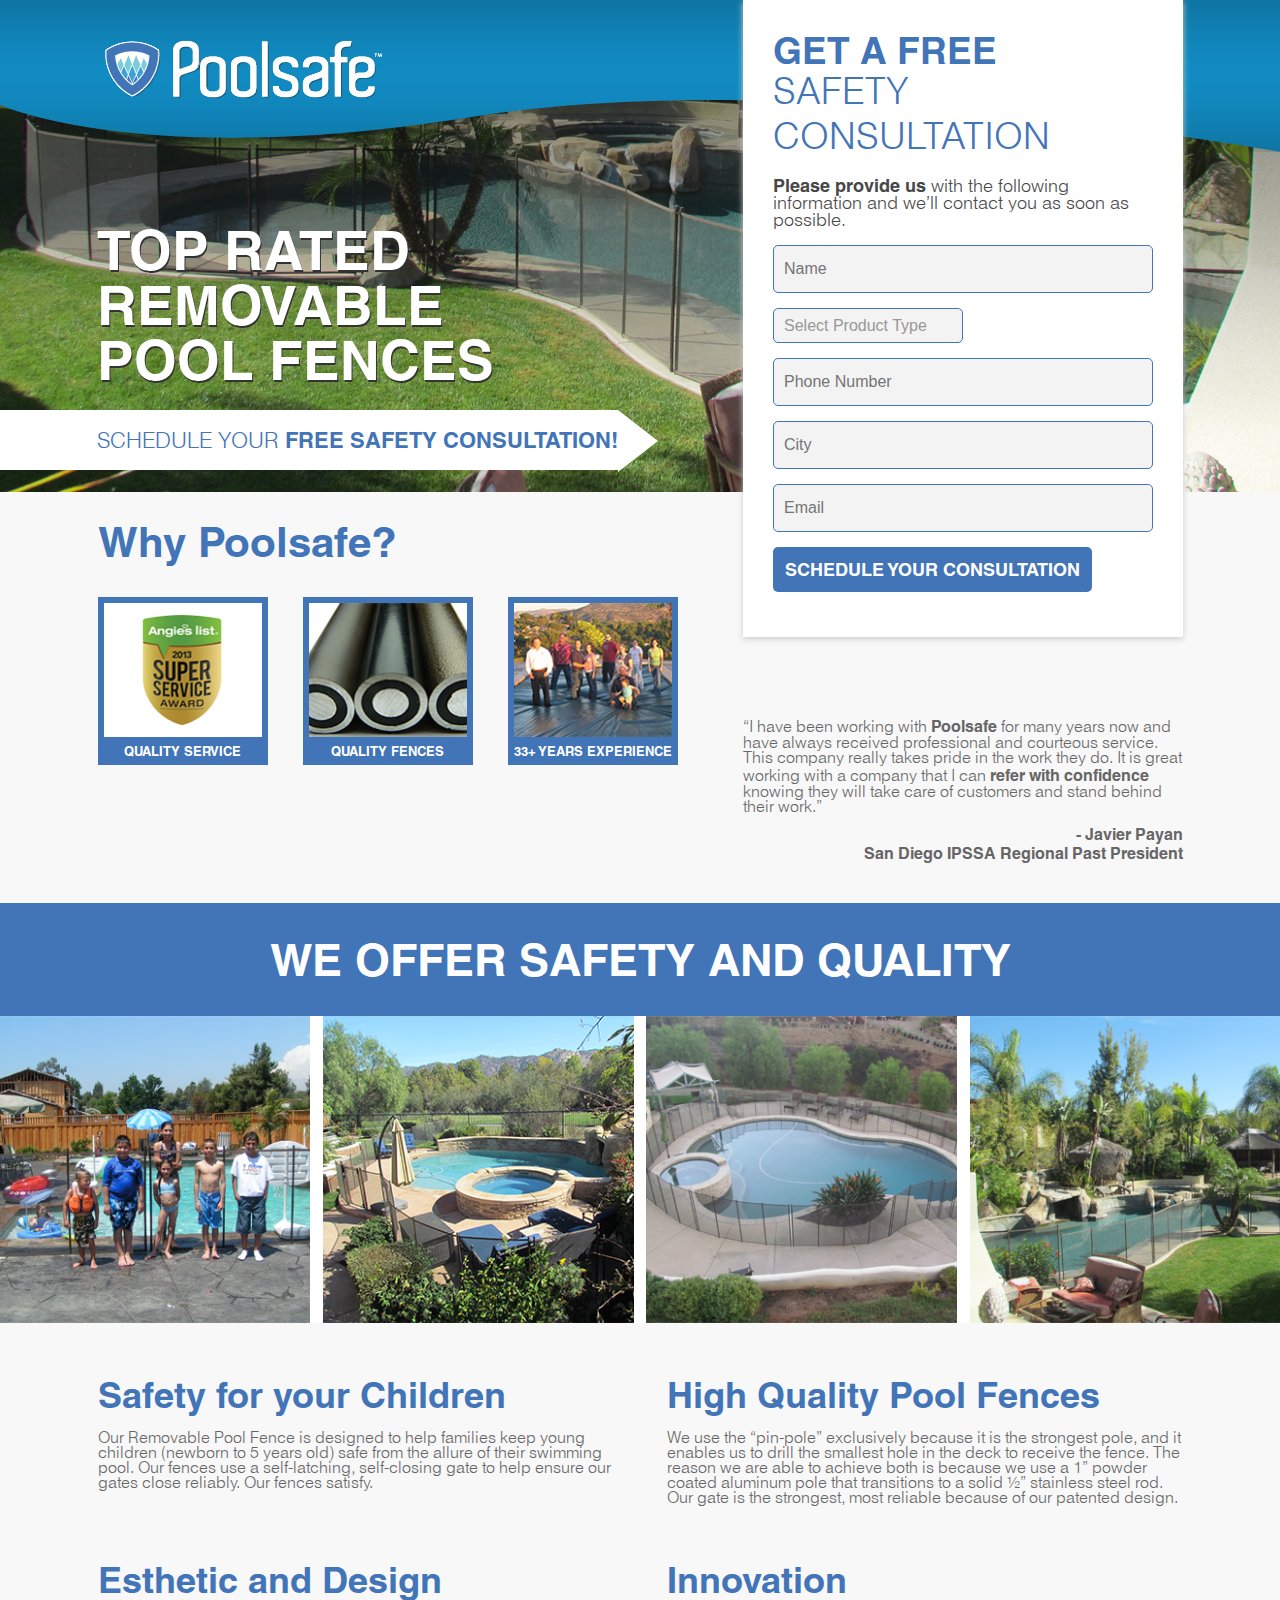
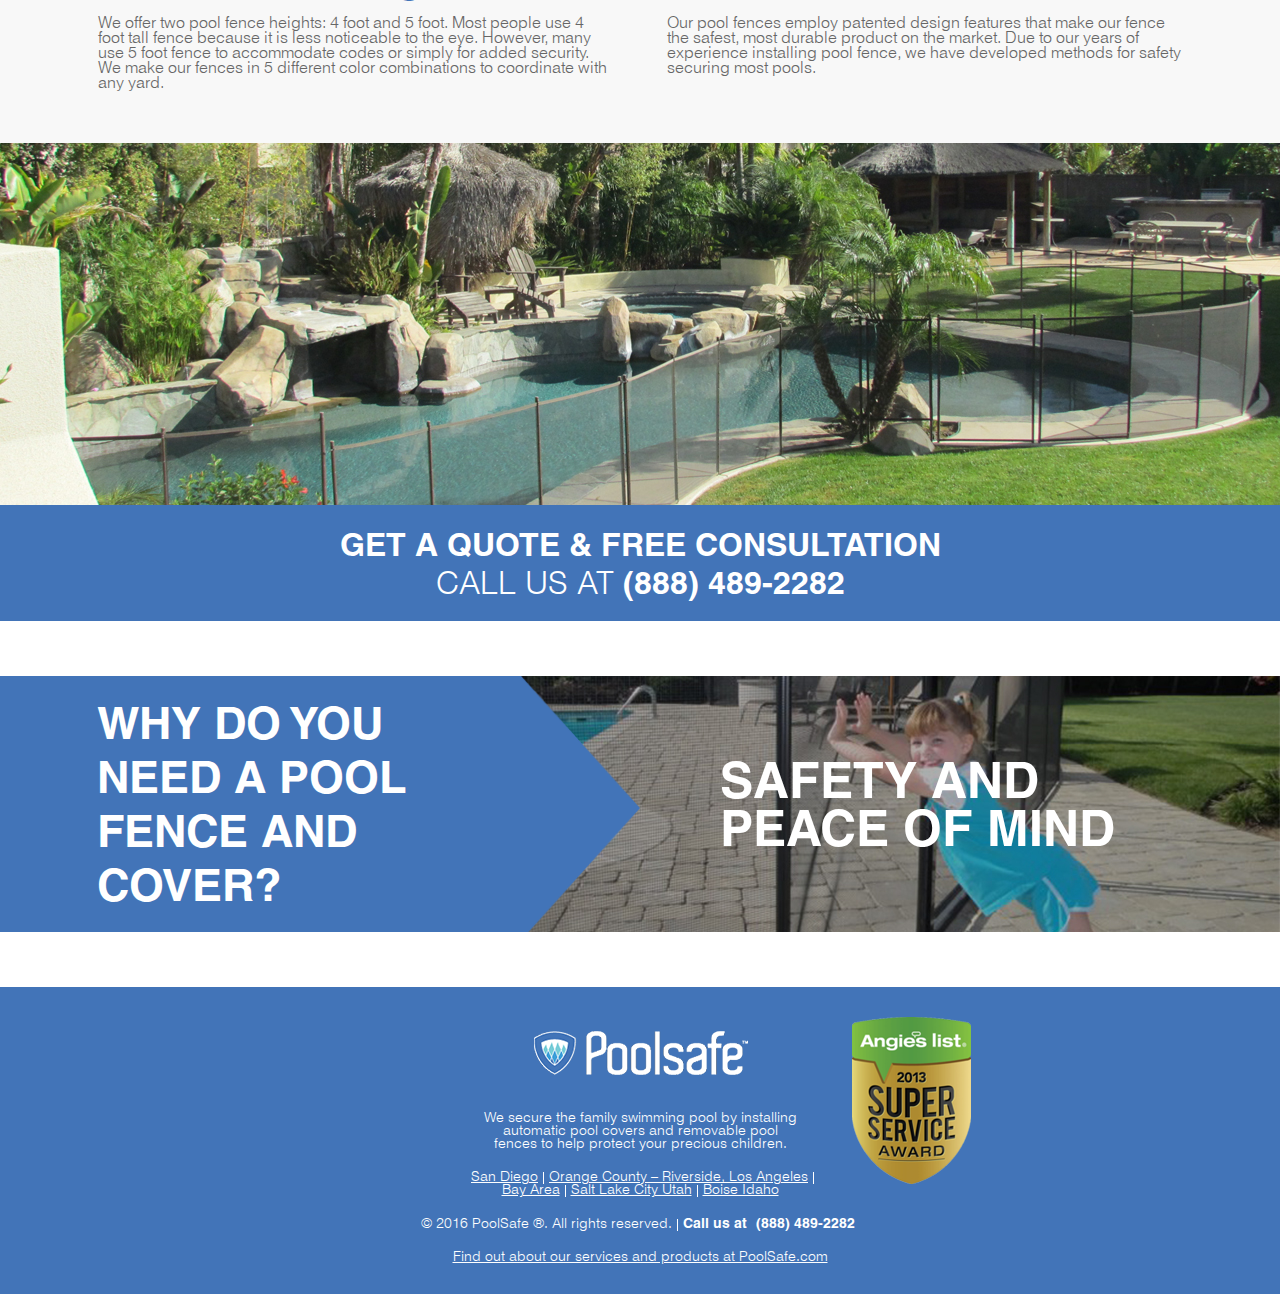
==== commit c5210611: "remove testimonial picture" ====
--- a/index.html
+++ b/index.html
@@ -72,7 +72,7 @@
             </div>
             <div class="why-pool-right">
                 <div class="testi">
-                    <p><img src="images/john-d.png" alt="John D" /> “I have been working with <strong>Poolsafe</strong> for many years now and have always received professional and courteous service. This company really takes pride in the work they do. It is great working with a company that I can <strong>refer with confidence</strong> knowing they will take care of customers and stand behind their work.”</p> <p class="testi-name"><strong>- Javier Payan</br>San Diego IPSSA Regional Past President</strong></p>
+                    <p>“I have been working with <strong>Poolsafe</strong> for many years now and have always received professional and courteous service. This company really takes pride in the work they do. It is great working with a company that I can <strong>refer with confidence</strong> knowing they will take care of customers and stand behind their work.”</p> <p class="testi-name"><strong>- Javier Payan</br>San Diego IPSSA Regional Past President</strong></p>
                 </div>
             </div>
             <div class="clr"></div>
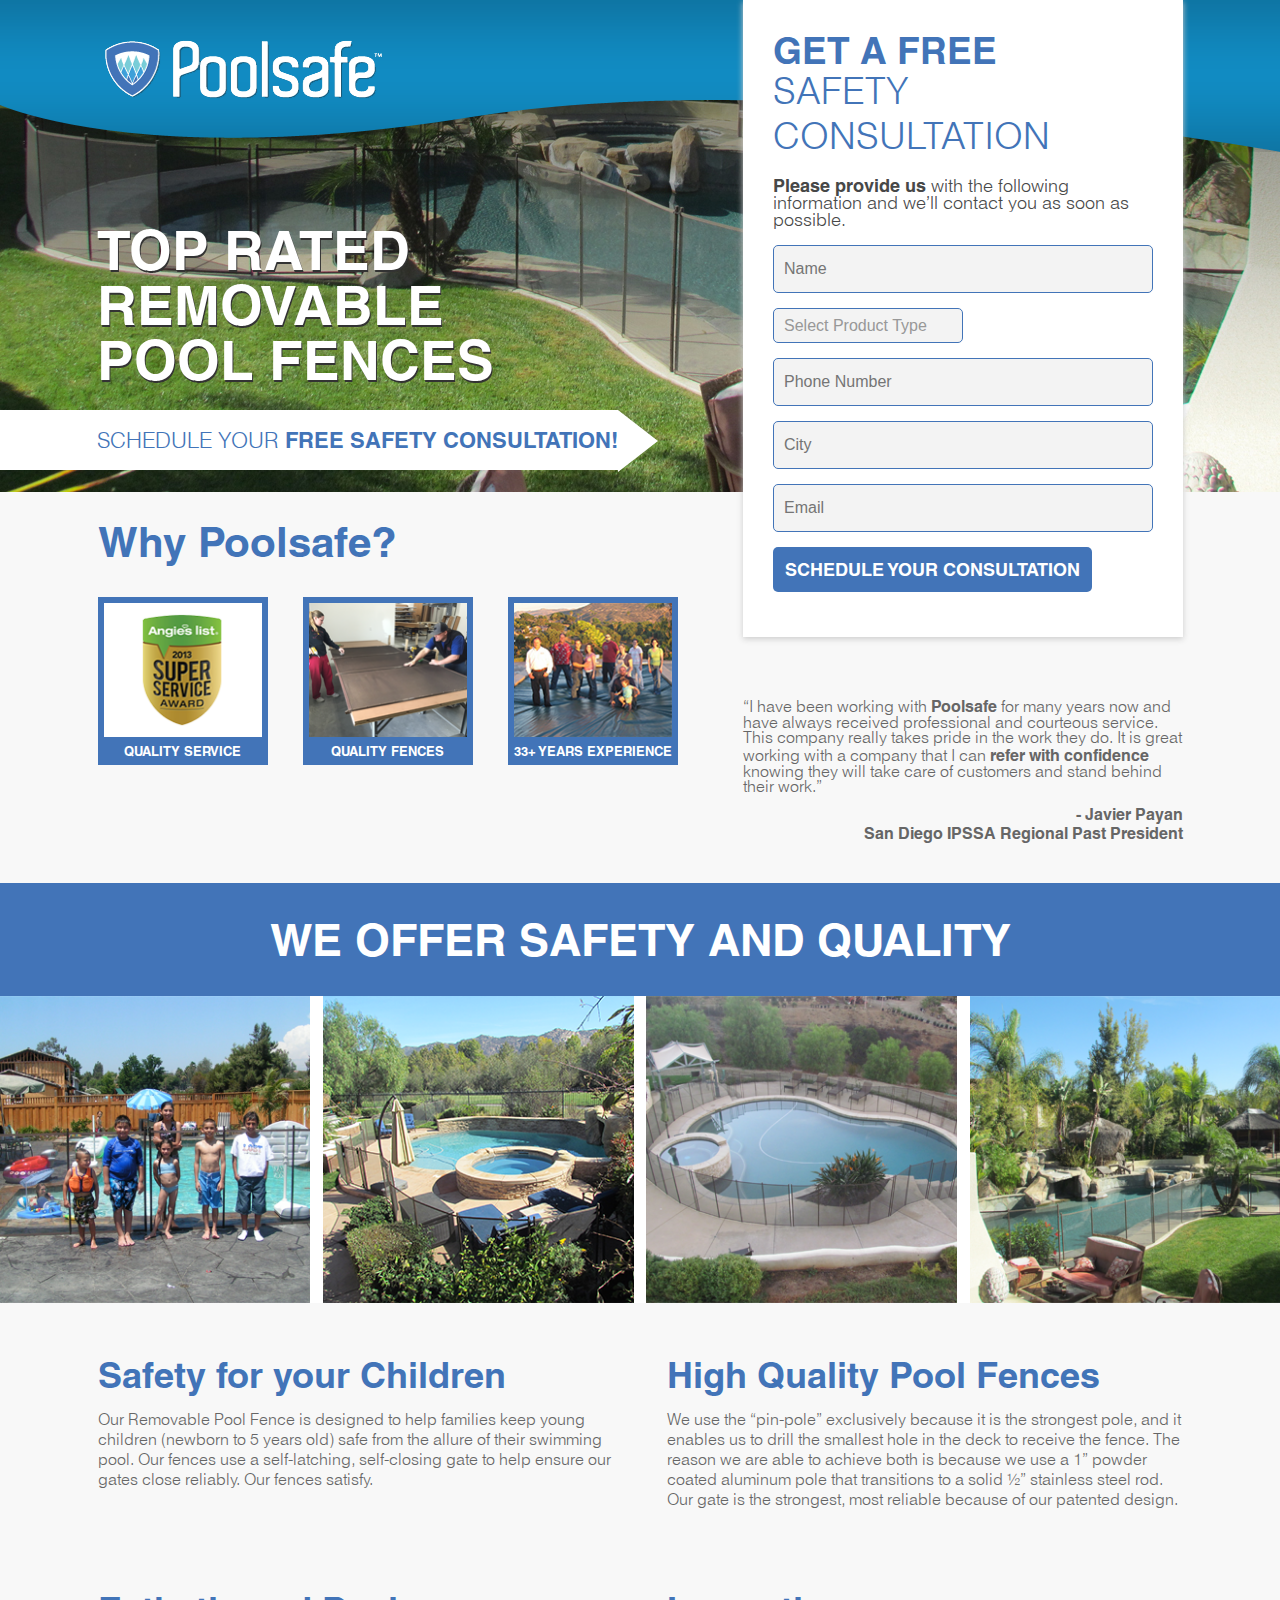
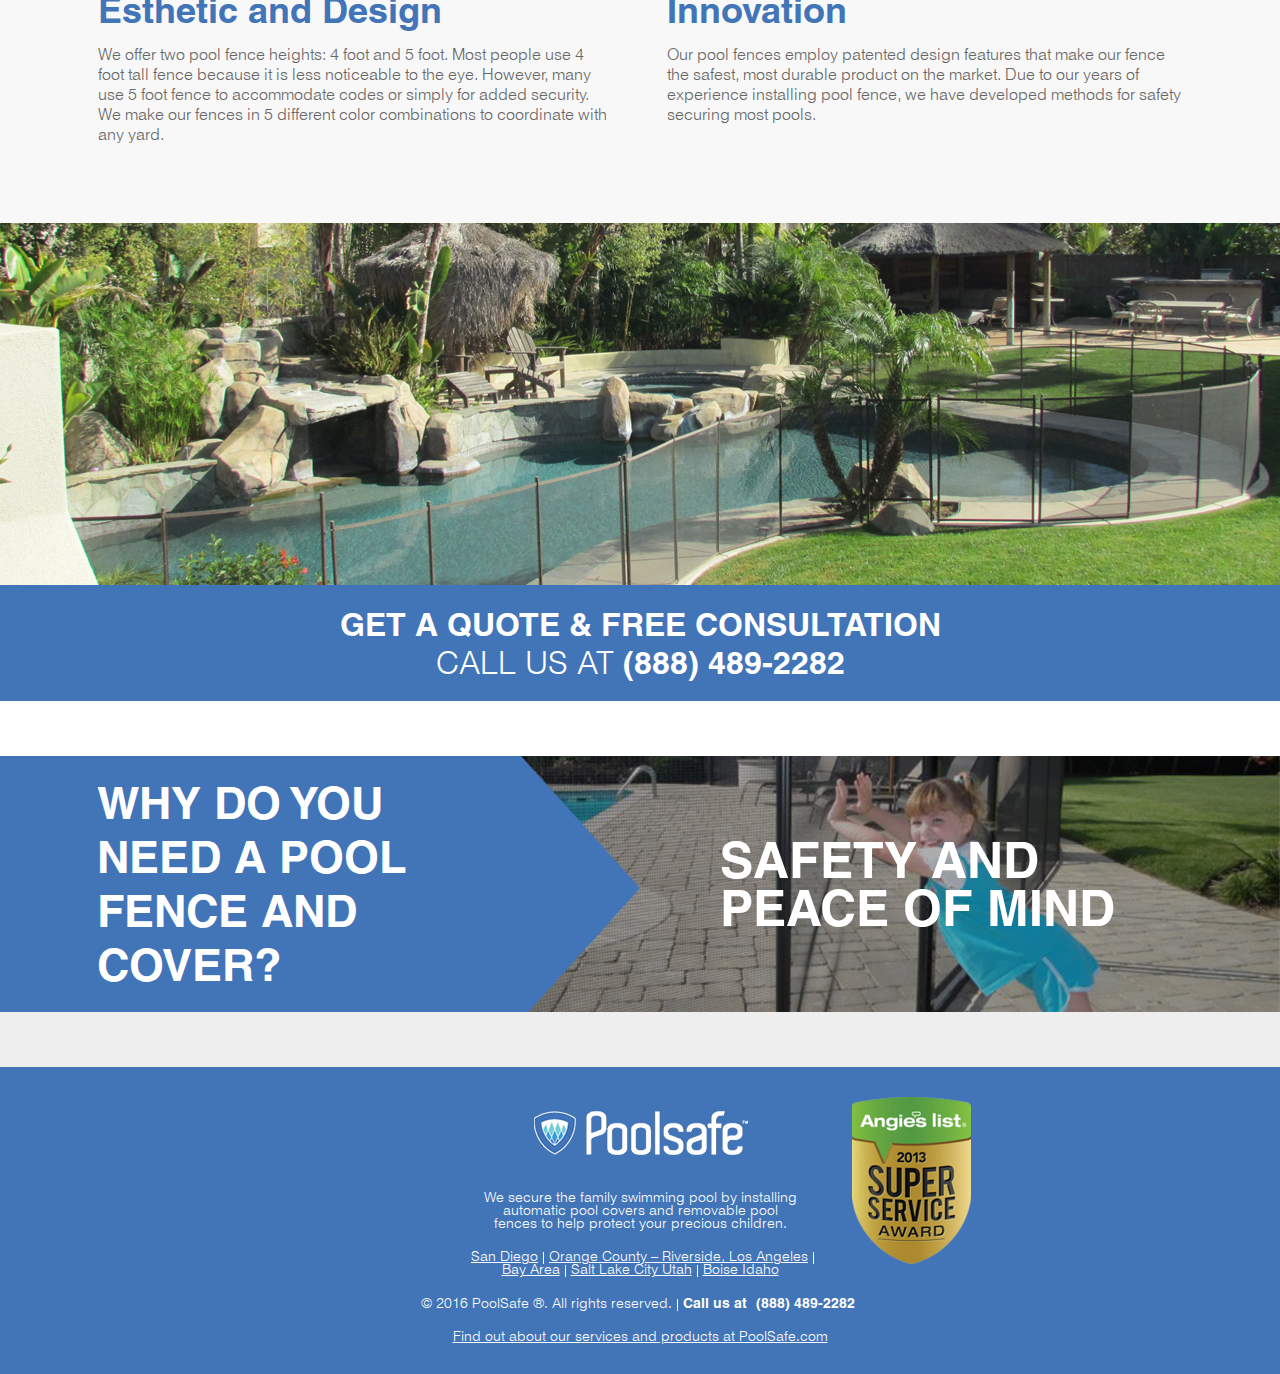
==== commit 78fc87f5: "update styling" ====
--- a/index.html
+++ b/index.html
@@ -158,17 +158,17 @@
                     if (response == 1) {
                         $('#formMessage').addClass("success");
                         $('#formMessage').html("<strong>Thank You!</strong> Your form has been submitted successfully.");
-                        $('#formMessage').fadeIn(1500);
+                        $('#formMessage').fadeIn(1000);
                     } else {
                         $('#formMessage').addClass("failure");
                         $('#formMessage').html("<strong>We're sorry,</strong> there was an issue submitting your form. Please try again later.");
-                        $('#formMessage').fadeIn(1500);
+                        $('#formMessage').fadeIn(1000);
                     }
                 },
                 error: function(){
                     $('#formMessage').addClass("failure");
                     $('#formMessage').html("<strong>We're sorry,</strong> we are unable to submit your form. Please try again later.");
-                    $('#formMessage').fadeIn(10000);
+                    $('#formMessage').fadeIn(1000);
                 }
             });
         }
--- a/css/style.css
+++ b/css/style.css
@@ -4,6 +4,7 @@
 body{
 	font-family: 'HelveticaLight';
 	color:#666666;
+	background-color: #eee;
 }
 img{
 	max-width:100%;
@@ -41,6 +42,7 @@
   font-style: normal;
 }
 .wrappar{
+	background-color: #ffffff;
 	width:1280px;
 	margin:0 auto;
 	position:relative;
@@ -204,7 +206,7 @@
 .why-pool-right{
 	width:440px;
 	float:right;
-	padding-top:200px;
+	padding-top:180px;
 }
 .why-pool-box{
 	float:left;
@@ -274,7 +276,7 @@
 }
 .services-box{
 	float:left;
-	height: 125px;
+	min-height: 175px;
 	width:47.5%;
 	margin-bottom:60px;
 }
@@ -288,6 +290,7 @@
 }
 .services-box p{
 	font-size:16px;
+	line-height: 20px;
 }
 .get-quote{
 	text-align:center;
@@ -395,7 +398,7 @@
 	.c-form{width:100%; box-shadow:none; position:relative; right:auto; top:auto;}
 	.c-form h2 br{display:none;}
 	.banner-caption1{width:80%; bottom:110px;}
-	.services-box{height:85px;width:100%;}
+	.services-box{min-height:85px;width:100%;}
 	.cover{background:none;}
 	.cover-left{width:100%; background:#4274B8;}
 	.cover-left br{display:none;}
@@ -429,4 +432,4 @@
 	.footer-main{width:100%; padding:0 20px;}
 	.award{position:relative; top:auto; right:auto;}
 	.safety p{font-size:30px;}
-}+}
